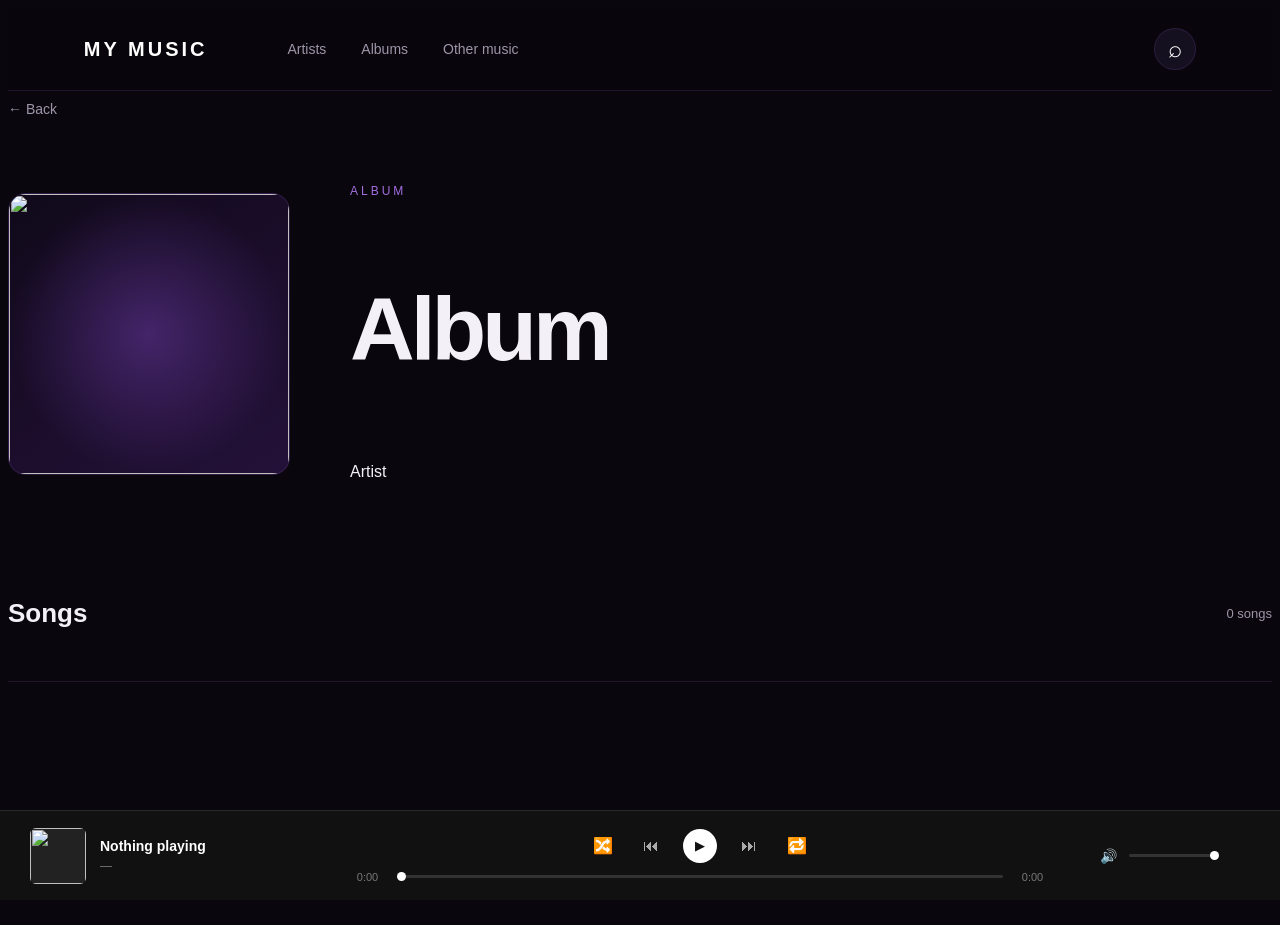
==== album.html @ 686983dc "Add files via upload" ====
<!DOCTYPE html>
<html lang="en">

<head>

    <meta charset="UTF-8">

    <meta name="viewport"
          content="width=device-width, initial-scale=1.0">

    <title>Album — My Music</title>

    <link rel="stylesheet"
          href="style.css">

</head>


<body>


<header class="header">

    <div class="logo">
        MY MUSIC
    </div>


    <nav class="navigation">

        <a href="index.html">
            Artists
        </a>

        <a href="albums.html">
            Albums
        </a>

        <a href="#">
            Other music
        </a>

    </nav>


    <button class="search-button">
        ⌕
    </button>

</header>



<main class="artist-page">


    <button
        class="back-button"
        onclick="history.back()">

        ← Back

    </button>



    <section class="artist-hero">


        <div class="artist-page-image">

            <img
                id="albumImage"
                src=""
                alt="">

        </div>



        <div class="artist-page-info">

            <p class="artist-label">
                ALBUM
            </p>

            <h1 id="albumName">
                Album
            </h1>

            <p id="albumArtist">
                Artist
            </p>

        </div>


    </section>



    <section class="songs-section">


        <div class="section-header">

            <h2>
                Songs
            </h2>

            <span
                id="albumSongsCount"
                class="artists-count">
                0 songs
            </span>

        </div>



        <div
            id="albumSongsList"
            class="songs-list">

        </div>


    </section>


</main>



<footer class="footer">

    <p>
        MY MUSIC © 2026
    </p>

</footer>



<!-- MUSIC PLAYER -->

<div class="player">

    <div class="player-song">

        <img
            id="playerCover"
            src=""
            alt="">

        <div class="player-info">

            <strong id="playerTitle">
                Nothing playing
            </strong>

            <span id="playerArtist">
                —
            </span>

        </div>

    </div>


    <div class="player-controls">

        <div class="player-buttons">

            <button
                id="shuffleButton"
                class="player-control"
                title="Shuffle">
                🔀
            </button>
        
            <button
                id="previousButton"
                class="player-control"
                title="Previous">
                ⏮
            </button>
        
            <button
                id="playButton"
                class="player-play"
                title="Play / Pause">
                ▶
            </button>
        
            <button
                id="nextButton"
                class="player-control"
                title="Next">
                ⏭
            </button>
        
            <button
                id="repeatButton"
                class="player-control"
                title="Repeat">
                🔁
            </button>
        
        </div>


        <div class="player-progress">

            <span id="currentTime">
                0:00
            </span>


            <input
                type="range"
                id="progressBar"
                value="0"
                min="0"
                max="100">


            <span id="duration">
                0:00
            </span>

        </div>

    </div>


    <div class="player-volume">

        <span>
            🔊
        </span>


        <input
            type="range"
            id="volumeBar"
            min="0"
            max="1"
            step="0.01"
            value="1">

    </div>


    <audio id="audioPlayer"></audio>

</div>



<script src="script.js"></script>

</body>

</html>
---- style.css ----
```css
* {
    margin: 0;
    padding: 0;
    box-sizing: border-box;
}

:root {
    --background: #09070d;
    --background-light: #100c18;

    --card: #151020;
    --card-hover: #1d162b;

    --purple-dark: #24103d;
    --purple: #6d3ca8;
    --purple-light: #a36de0;

    --text: #f4f0f8;
    --text-secondary: #9d95a8;

    --border: rgba(145, 91, 196, 0.18);
}

body {
    background: var(--background);
    color: var(--text);

    font-family: Arial, Helvetica, sans-serif;

    min-height: 100vh;
}


/* HEADER */

.header {
    height: 82px;

    display: flex;
    align-items: center;

    padding: 0 6%;

    border-bottom: 1px solid var(--border);

    background: rgba(9, 7, 13, 0.92);

    position: sticky;
    top: 0;

    z-index: 100;
}

.logo {
    font-size: 20px;

    font-weight: 800;

    letter-spacing: 3px;

    color: #ffffff;
}

.navigation {
    display: flex;

    gap: 35px;

    margin-left: 80px;
}

.navigation a {
    text-decoration: none;

    color: var(--text-secondary);

    font-size: 14px;

    transition: 0.3s;
}

.navigation a:hover {
    color: var(--purple-light);
}

.navigation a.active {
    color: #ffffff;
}

.search-button {
    margin-left: auto;

    width: 42px;
    height: 42px;

    border-radius: 50%;

    border: 1px solid var(--border);

    background: var(--card);

    color: #ffffff;

    font-size: 24px;

    cursor: pointer;

    transition: 0.3s;
}

.search-button:hover {
    background: var(--purple-dark);

    border-color: var(--purple);
}


/* MAIN */

.main {
    max-width: 1400px;

    margin: 0 auto;

    padding: 80px 6%;
}


/* HERO */

.hero {
    margin-bottom: 80px;
}

.hero h1 {
    font-size: clamp(50px, 7vw, 92px);

    line-height: 0.95;

    font-weight: 700;

    letter-spacing: -4px;
}

.hero h1 span {
    color: var(--purple-light);
}


/* ARTISTS */

.section-header {
    display: flex;

    align-items: center;

    justify-content: space-between;

    margin-bottom: 30px;
}

.section-header h2 {
    font-size: 26px;
}

.artists-count {
    color: var(--text-secondary);

    font-size: 13px;
}


/* GRID */

.artists-grid {
    display: grid;

    grid-template-columns: repeat(3, 1fr);

    gap: 25px;
}


/* CARD */

.artist-card {
    background: var(--card);

    border: 1px solid var(--border);

    border-radius: 18px;

    overflow: hidden;

    cursor: pointer;

    transition:
        transform 0.35s ease,
        background 0.35s ease,
        border-color 0.35s ease,
        box-shadow 0.35s ease;
}

.artist-card:hover {
    transform: translateY(-8px);

    background: var(--card-hover);

    border-color: rgba(163, 109, 224, 0.5);

    box-shadow:
        0 20px 60px rgba(66, 28, 102, 0.25);
}


/* ARTIST IMAGE */

.artist-image {
    height: 330px;

    position: relative;

    display: flex;

    align-items: flex-end;

    justify-content: center;

    overflow: hidden;

    background:
        radial-gradient(
            circle at 50% 75%,
            rgba(109, 60, 168, 0.5),
            transparent 55%
        ),

        linear-gradient(
            145deg,
            #10091a,
            #241139
        );
}


/* IMAGE */

.artist-image img {
    width: 85%;

    height: 85%;

    object-fit: contain;

    object-position: center bottom;

    display: block;

    transition:
        transform 0.5s ease,
        filter 0.5s ease;
}


/* IMAGE HOVER */

.artist-card:hover .artist-image img {
    transform: scale(1.05);

    filter:
        drop-shadow(
            0 15px 35px rgba(0, 0, 0, 0.55)
        );
}


/* PURPLE LIGHT */

.artist-image::after {
    content: "";

    position: absolute;

    left: 0;
    right: 0;
    bottom: 0;

    height: 35%;

    background:
        linear-gradient(
            to top,
            rgba(9, 7, 13, 0.45),
            transparent
        );

    pointer-events: none;
}


/* INFO */

.artist-info {
    padding: 22px 24px 25px;

    background: var(--card);
}

.artist-info h3 {
    font-size: 21px;

    margin-bottom: 7px;
}

.artist-info p {
    color: var(--text-secondary);

    font-size: 13px;
}


/* FOOTER */

.footer {
    padding: 35px 6%;

    border-top: 1px solid var(--border);

    color: #625b6c;

    font-size: 11px;

    letter-spacing: 2px;
}


/* ANIMATION */

.artist-card {
    animation: appear 0.7s ease forwards;
}

@keyframes appear {

    from {
        opacity: 0;

        transform: translateY(20px);
    }

    to {
        opacity: 1;

        transform: translateY(0);
    }

}


/* MOBILE */

@media (max-width: 800px) {

    .header {
        padding: 0 20px;
    }

    .navigation {
        display: none;
    }

    .main {
        padding: 55px 20px;
    }

    .hero {
        margin-bottom: 60px;
    }

    .hero h1 {
        font-size: 55px;

        letter-spacing: -3px;
    }

    .artists-grid {
        grid-template-columns: 1fr;
    }

    .artist-image {
        height: 350px;
    }

}
```
```css
/* ========================================
   ARTIST PAGE
======================================== */

.artist-page {
    max-width: 1400px;

    margin: 0 auto;

    padding: 50px 6% 80px;
}


/* BACK BUTTON */

.back-button {
    background: transparent;

    border: none;

    color: var(--text-secondary);

    font-size: 14px;

    cursor: pointer;

    padding: 10px 0;

    transition: 0.3s;
}

.back-button:hover {
    color: var(--purple-light);
}


/* ARTIST HERO */

.artist-hero {
    display: flex;

    align-items: center;

    gap: 60px;

    margin-top: 45px;

    margin-bottom: 80px;
}


.artist-page-image {
    width: 280px;

    height: 280px;

    flex-shrink: 0;

    border-radius: 18px;

    overflow: hidden;

    background:
        radial-gradient(
            circle at center,
            rgba(109, 60, 168, 0.5),
            transparent 70%
        ),

        linear-gradient(
            145deg,
            #10091a,
            #241139
        );

    border: 1px solid var(--border);
}


.artist-page-image img {
    width: 100%;

    height: 100%;

    object-fit: contain;

    display: block;
}


.artist-page-info {
    display: flex;

    flex-direction: column;

    justify-content: center;
}


.artist-label {
    color: var(--purple-light);

    font-size: 12px;

    letter-spacing: 3px;

    margin-bottom: 15px;
}


.artist-page-info h1 {
    font-size: clamp(55px, 7vw, 95px);

    line-height: 0.95;

    letter-spacing: -4px;

    font-weight: 700;
}


/* SONGS */

.songs-section {
    width: 100%;
}


.songs-list {
    display: flex;

    flex-direction: column;

    border-top: 1px solid var(--border);
}


.song-row {
    min-height: 72px;

    display: grid;

    grid-template-columns:
        50px
        minmax(250px, 1fr)
        minmax(200px, 0.7fr)
        70px;

    align-items: center;

    gap: 20px;

    border-bottom: 1px solid var(--border);

    transition: 0.25s;

    cursor: pointer;
}


.song-row:hover {
    background: rgba(109, 60, 168, 0.08);

    padding-left: 10px;

    padding-right: 10px;
}


.song-number {
    color: #655d70;

    font-size: 13px;

    text-align: center;
}


.song-title strong {
    font-size: 15px;

    font-weight: 500;
}


.song-album {
    color: var(--text-secondary);

    font-size: 13px;
}


.song-duration {
    color: var(--text-secondary);

    font-size: 13px;

    text-align: right;
}


/* MOBILE */

@media (max-width: 800px) {

    .artist-page {
        padding: 35px 20px 60px;
    }


    .artist-hero {
        flex-direction: column;

        align-items: flex-start;

        gap: 30px;

        margin-top: 35px;

        margin-bottom: 60px;
    }


    .artist-page-image {
        width: 220px;

        height: 220px;
    }


    .artist-page-info h1 {
        font-size: 55px;

        letter-spacing: -3px;
    }


    .song-row {
        grid-template-columns:
            35px
            minmax(0, 1fr)
            55px;

        gap: 10px;
    }


    .song-album {
        display: none;
    }

}
/* =========================
   MUSIC PLAYER
   ========================= */

   .player {
    position: fixed;

    left: 0;
    right: 0;
    bottom: 0;

    height: 90px;

    background: #111;

    border-top: 1px solid #292929;

    display: flex;
    align-items: center;

    padding: 0 30px;

    box-sizing: border-box;

    z-index: 1000;
}


/* SONG */

.player-song {
    width: 270px;

    display: flex;
    align-items: center;

    gap: 14px;

    flex-shrink: 0;
}


#playerCover {
    width: 56px;
    height: 56px;

    object-fit: cover;

    border-radius: 6px;

    background: #222;
}


.player-info {
    min-width: 0;
}


.player-info strong {
    display: block;

    color: #fff;

    font-size: 14px;

    white-space: nowrap;

    overflow: hidden;

    text-overflow: ellipsis;
}


.player-info span {
    display: block;

    color: #777;

    font-size: 12px;

    margin-top: 5px;
}


/* CONTROLS */

.player-controls {
    flex: 1;

    max-width: 700px;

    margin: 0 auto;
}


.player-buttons {
    display: flex;

    align-items: center;

    justify-content: center;

    gap: 18px;

    margin-bottom: 8px;
}


.player-control,
.player-play {
    border: none;

    background: transparent;

    color: #aaa;

    cursor: pointer;

    display: flex;

    align-items: center;

    justify-content: center;
}


.player-control {
    font-size: 16px;
}


.player-play {
    width: 34px;
    height: 34px;

    border-radius: 50%;

    background: #fff;

    color: #111;

    font-size: 13px;
}


.player-control:hover {
    color: #fff;
}


.player-play:hover {
    transform: scale(1.05);
}


/* PROGRESS */

.player-progress {
    display: flex;

    align-items: center;

    gap: 10px;
}


.player-progress span {
    color: #777;

    font-size: 11px;

    width: 35px;

    text-align: center;
}


#progressBar {
    flex: 1;

    height: 3px;

    appearance: none;

    background: #333;

    border-radius: 10px;

    cursor: pointer;
}


#progressBar::-webkit-slider-thumb {
    appearance: none;

    width: 9px;
    height: 9px;

    border-radius: 50%;

    background: #fff;

    cursor: pointer;
}


/* VOLUME */

.player-volume {
    width: 150px;

    display: flex;

    align-items: center;

    gap: 10px;

    flex-shrink: 0;
}


.player-volume span {
    font-size: 14px;
}


#volumeBar {
    width: 90px;

    height: 3px;

    appearance: none;

    background: #333;

    border-radius: 10px;

    cursor: pointer;
}


#volumeBar::-webkit-slider-thumb {
    appearance: none;

    width: 9px;
    height: 9px;

    border-radius: 50%;

    background: #fff;

    cursor: pointer;
}


#audioPlayer {
    display: none;
}


/* PAGE SPACE */

.artist-page {
    padding-bottom: 130px;
}

.song-row {
    cursor: pointer;
    transition: background 0.2s ease;
}

.song-row:hover {
    background: rgba(255, 255, 255, 0.04);
}

.song-row.playing {
    background: rgba(255, 255, 255, 0.08);
}

.song-row.playing .song-title strong {
    color: #fff;
}

.song-row.playing .song-number {
    color: #fff;
    font-weight: 600;
}

.album-card {
    width: 220px;
    padding: 8px 12px 0px;

    box-sizing: border-box;

    background: rgba(255, 255, 255, 0.03);

    border-radius: 12px;

    align-self: start;
    height: fit-content;
}

.album-card .album-image {
    width: 180px;
    aspect-ratio: 1 / 1;

    margin: 0 auto;

    overflow: hidden;

    border-radius: 8px;
}

.album-card .album-image img {
    width: 100%;
    height: 100%;

    object-fit: cover;

    display: block;
}

.album-card .artist-info {
    margin-top: 0;
    padding-top: 0;
    padding-bottom: 0;
    height: auto;
}

.player-control.active {
    color: #b58cff !important;
    transform: scale(1.1);
}

.song-row.playing {
    background: rgba(181, 140, 255, 0.12);
    border-color: rgba(181, 140, 255, 0.35);
}

.song-row.playing .song-number {
    color: #b58cff;
}

.song-row.playing .song-title strong {
    color: #b58cff;
}

#shuffleButton.active,
#repeatButton.active {
    color: #c9a7ff !important;
    background: transparent !important;
    border: none !important;
    box-shadow: none !important;
    transform: none !important;
    text-shadow: 0 0 10px rgba(180, 130, 255, 0.8);
}

#shuffleButton,
#repeatButton {
    background: transparent !important;
    border: none !important;
    box-shadow: none !important;
    transition: color 0.2s ease, text-shadow 0.2s ease;
}
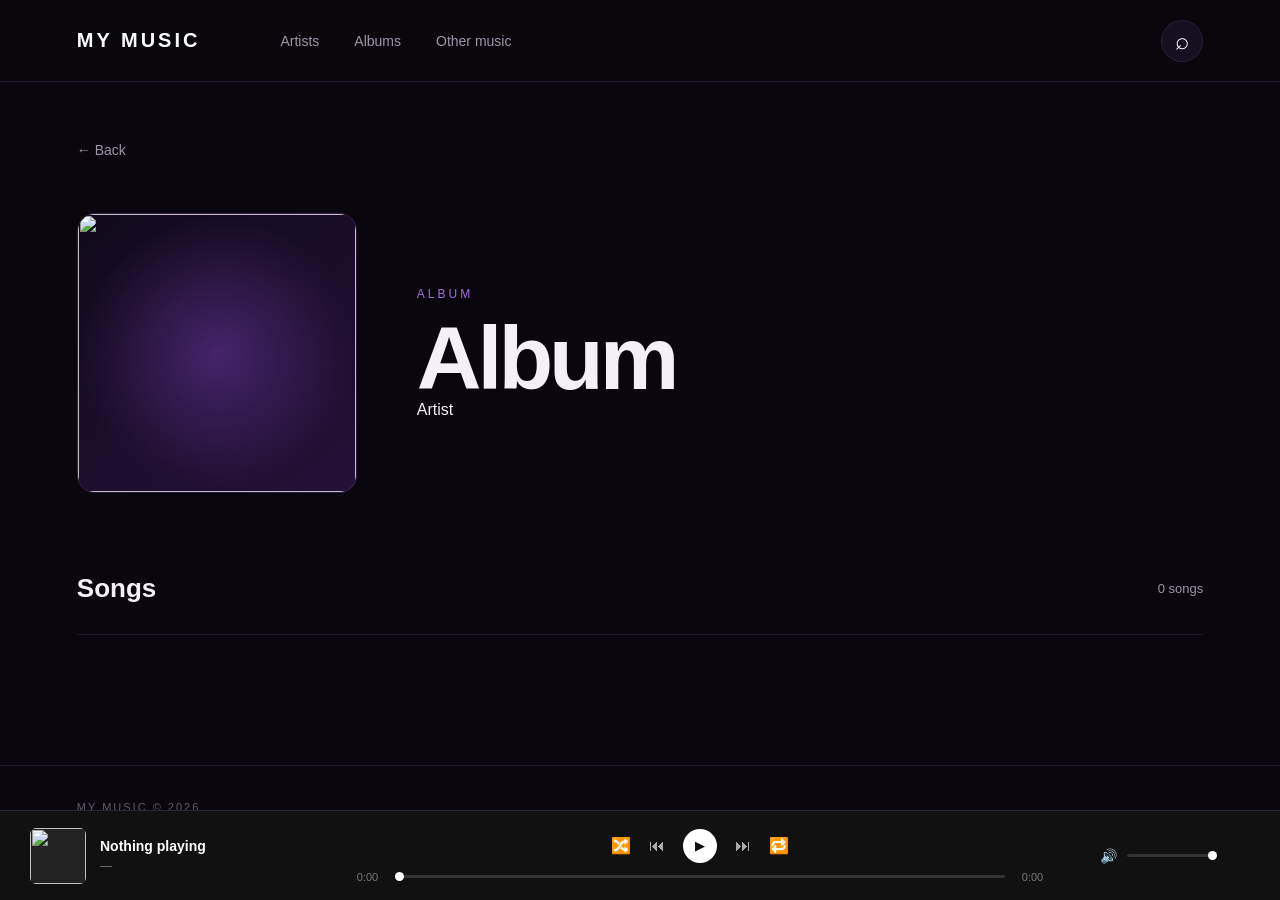
==== commit 1ae4ea7c: "Add files via upload" ====
--- a/album.html
+++ b/album.html
@@ -258,6 +258,7 @@
 
 
 
+<script src="artists.js"></script>
 <script src="script.js"></script>
 
 </body>
--- a/style.css
+++ b/style.css
@@ -1,4 +1,3 @@
-```css
 * {
     margin: 0;
     padding: 0;
@@ -393,8 +392,7 @@
     }
 
 }
-```
-```css
+
 /* ========================================
    ARTIST PAGE
 ======================================== */
@@ -938,7 +936,7 @@
 
 .album-card {
     width: 220px;
-    padding: 8px 12px 0px;
+    padding: 8px 12px 3px;
 
     box-sizing: border-box;
 
@@ -971,8 +969,7 @@
 }
 
 .album-card .artist-info {
-    margin-top: 0;
-    padding-top: 0;
+    margin-top: 7px;
     padding-bottom: 0;
     height: auto;
 }
